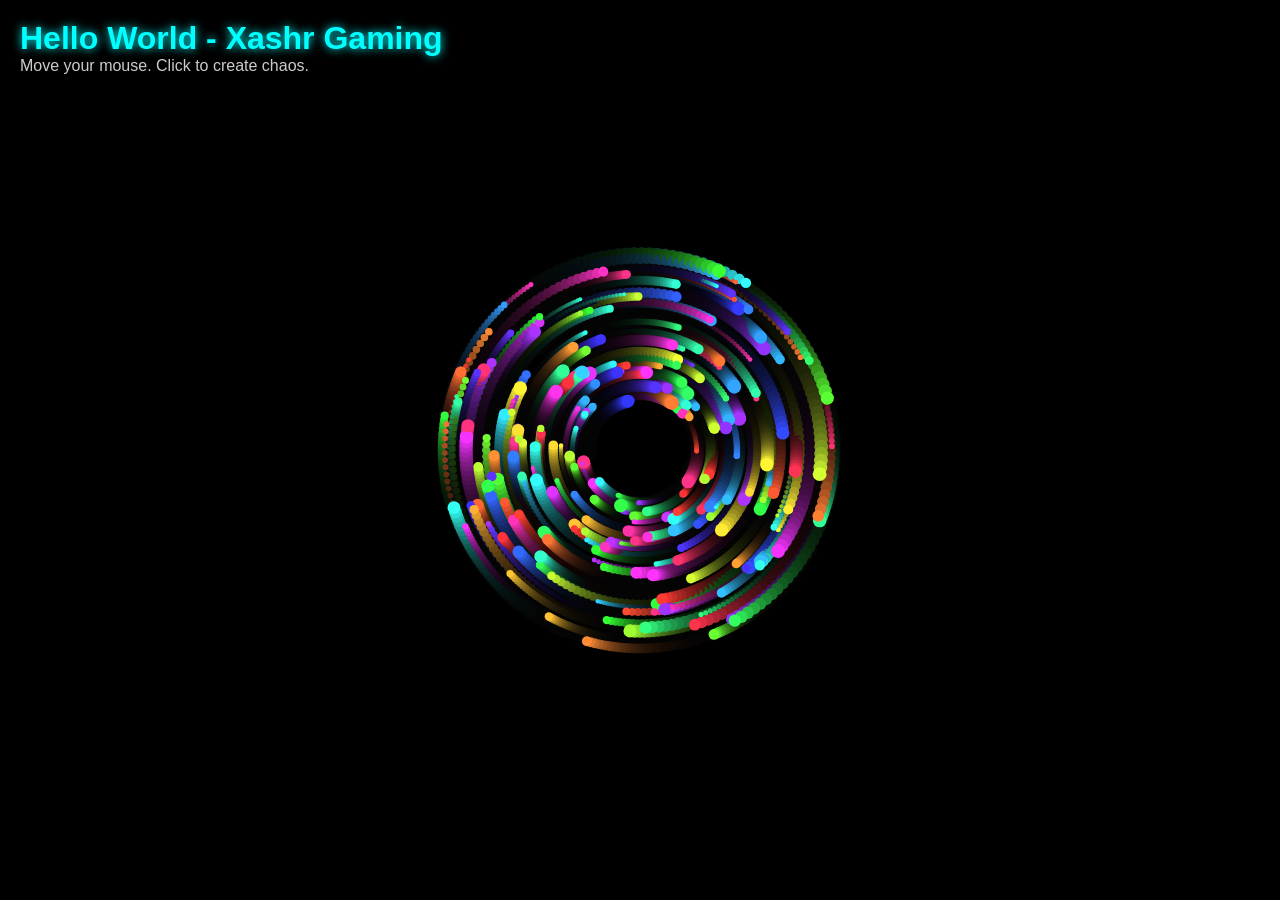
==== index.html @ 1ee9343e "Create index.html" ====
<!DOCTYPE html>
<html lang="en">
<head>
<meta charset="UTF-8">
<meta name="viewport" content="width=device-width, initial-scale=1.0">
<title>Xashr Gaming Lab</title>

<style>
    * {
        margin: 0;
        padding: 0;
        box-sizing: border-box;
    }

    body {
        background: radial-gradient(circle at center, #1a1a2e, #0f0f17);
        overflow: hidden;
        color: white;
        font-family: Arial, sans-serif;
    }

    #ui {
        position: absolute;
        top: 20px;
        left: 20px;
        z-index: 10;
    }

    h1 {
        color: #00ffff;
        text-shadow: 0 0 10px cyan;
    }

    p {
        opacity: 0.8;
    }

    canvas {
        display: block;
    }
</style>
</head>
<body>

<div id="ui">
    <h1>Hello World - Xashr Gaming</h1>
    <p>Move your mouse. Click to create chaos.</p>
</div>

<canvas id="game"></canvas>

<script>
const canvas = document.getElementById("game");
const ctx = canvas.getContext("2d");

function resize() {
    canvas.width = window.innerWidth;
    canvas.height = window.innerHeight;
}
resize();
window.addEventListener("resize", resize);

const mouse = {
    x: window.innerWidth / 2,
    y: window.innerHeight / 2
};

window.addEventListener("mousemove", e => {
    mouse.x = e.clientX;
    mouse.y = e.clientY;
});

class Particle {
    constructor(angle) {
        this.angle = angle;
        this.radius = 50 + Math.random() * 150;
        this.size = 2 + Math.random() * 5;
        this.speed = 0.01 + Math.random() * 0.03;
        this.color = `hsl(${Math.random() * 360}, 100%, 60%)`;
        this.vx = 0;
        this.vy = 0;
        this.free = false;
    }

    update() {
        if (!this.free) {
            this.angle += this.speed;
        }
    }

    draw() {
        let x, y;

        if (!this.free) {
            x = mouse.x + Math.cos(this.angle) * this.radius;
            y = mouse.y + Math.sin(this.angle) * this.radius;
        } else {
            this.x += this.vx;
            this.y += this.vy;
            x = this.x;
            y = this.y;
        }

        ctx.beginPath();
        ctx.arc(x, y, this.size, 0, Math.PI * 2);
        ctx.fillStyle = this.color;
        ctx.fill();
    }

    explode() {
        const x = mouse.x + Math.cos(this.angle) * this.radius;
        const y = mouse.y + Math.sin(this.angle) * this.radius;

        this.x = x;
        this.y = y;
        this.free = true;

        const power = 2 + Math.random() * 8;
        this.vx = (Math.random() - 0.5) * power;
        this.vy = (Math.random() - 0.5) * power;
    }
}

const particles = [];

for (let i = 0; i < 250; i++) {
    particles.push(new Particle(Math.random() * Math.PI * 2));
}

window.addEventListener("click", () => {
    particles.forEach(p => p.explode());

    setTimeout(() => {
        particles.length = 0;

        for (let i = 0; i < 250; i++) {
            particles.push(
                new Particle(Math.random() * Math.PI * 2)
            );
        }
    }, 2000);
});

function animate() {
    ctx.fillStyle = "rgba(0,0,0,0.12)";
    ctx.fillRect(0, 0, canvas.width, canvas.height);

    particles.forEach(p => {
        p.update();
        p.draw();
    });

    requestAnimationFrame(animate);
}

animate();
</script>

</body>
</html>
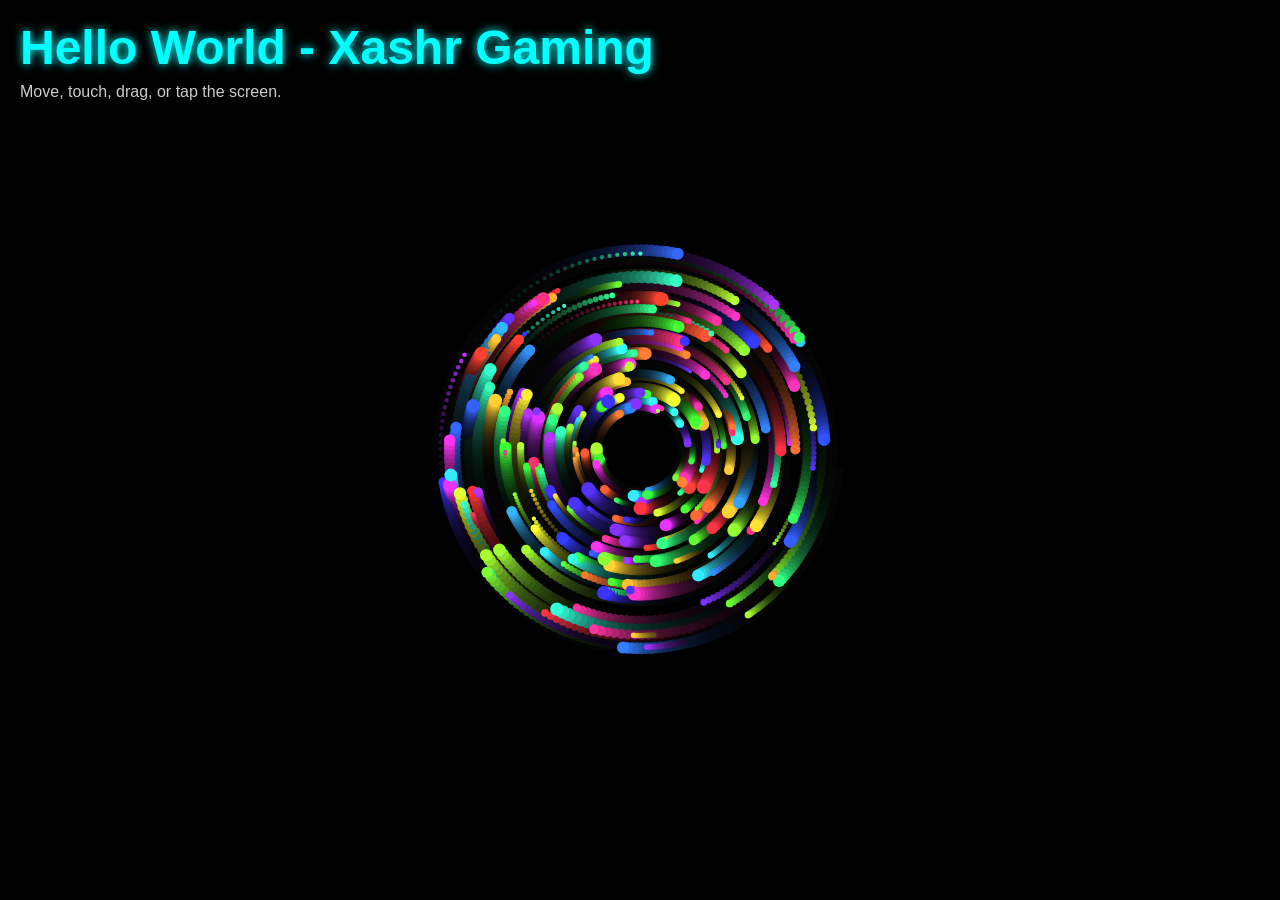
==== commit fa86b2cb: "Add phone support" ====
--- a/index.html
+++ b/index.html
@@ -6,45 +6,56 @@
 <title>Xashr Gaming Lab</title>
 
 <style>
-    * {
-        margin: 0;
-        padding: 0;
-        box-sizing: border-box;
-    }
+* {
+    margin: 0;
+    padding: 0;
+    box-sizing: border-box;
+}
 
-    body {
-        background: radial-gradient(circle at center, #1a1a2e, #0f0f17);
-        overflow: hidden;
-        color: white;
-        font-family: Arial, sans-serif;
-    }
+html, body {
+    width: 100%;
+    height: 100%;
+    overflow: hidden;
+}
 
-    #ui {
-        position: absolute;
-        top: 20px;
-        left: 20px;
-        z-index: 10;
-    }
+body {
+    background: radial-gradient(circle at center, #1a1a2e, #0f0f17);
+    color: white;
+    font-family: Arial, sans-serif;
+    touch-action: none;
+}
 
-    h1 {
-        color: #00ffff;
-        text-shadow: 0 0 10px cyan;
-    }
+#ui {
+    position: absolute;
+    top: 20px;
+    left: 20px;
+    z-index: 10;
+    pointer-events: none;
+}
 
-    p {
-        opacity: 0.8;
-    }
+h1 {
+    color: #00ffff;
+    text-shadow: 0 0 10px cyan;
+    font-size: clamp(1.5rem, 4vw, 3rem);
+}
 
-    canvas {
-        display: block;
-    }
+p {
+    opacity: 0.8;
+    margin-top: 8px;
+}
+
+canvas {
+    display: block;
+    width: 100vw;
+    height: 100vh;
+}
 </style>
 </head>
 <body>
 
 <div id="ui">
     <h1>Hello World - Xashr Gaming</h1>
-    <p>Move your mouse. Click to create chaos.</p>
+    <p>Move, touch, drag, or tap the screen.</p>
 </div>
 
 <canvas id="game"></canvas>
@@ -57,65 +68,74 @@
     canvas.width = window.innerWidth;
     canvas.height = window.innerHeight;
 }
+
 resize();
 window.addEventListener("resize", resize);
 
-const mouse = {
+const pointer = {
     x: window.innerWidth / 2,
     y: window.innerHeight / 2
 };
 
-window.addEventListener("mousemove", e => {
-    mouse.x = e.clientX;
-    mouse.y = e.clientY;
-});
-
 class Particle {
     constructor(angle) {
         this.angle = angle;
-        this.radius = 50 + Math.random() * 150;
+        this.radius = 40 + Math.random() * 160;
         this.size = 2 + Math.random() * 5;
         this.speed = 0.01 + Math.random() * 0.03;
-        this.color = `hsl(${Math.random() * 360}, 100%, 60%)`;
+        this.color = `hsl(${Math.random() * 360},100%,60%)`;
+
+        this.free = false;
+        this.x = 0;
+        this.y = 0;
         this.vx = 0;
         this.vy = 0;
-        this.free = false;
     }
 
     update() {
         if (!this.free) {
             this.angle += this.speed;
+        } else {
+            this.x += this.vx;
+            this.y += this.vy;
+
+            this.vx *= 0.995;
+            this.vy *= 0.995;
         }
     }
 
-    draw() {
-        let x, y;
-
+    getPosition() {
         if (!this.free) {
-            x = mouse.x + Math.cos(this.angle) * this.radius;
-            y = mouse.y + Math.sin(this.angle) * this.radius;
-        } else {
-            this.x += this.vx;
-            this.y += this.vy;
-            x = this.x;
-            y = this.y;
+            return {
+                x: pointer.x + Math.cos(this.angle) * this.radius,
+                y: pointer.y + Math.sin(this.angle) * this.radius
+            };
         }
 
+        return {
+            x: this.x,
+            y: this.y
+        };
+    }
+
+    draw() {
+        const pos = this.getPosition();
+
         ctx.beginPath();
-        ctx.arc(x, y, this.size, 0, Math.PI * 2);
+        ctx.arc(pos.x, pos.y, this.size, 0, Math.PI * 2);
         ctx.fillStyle = this.color;
         ctx.fill();
     }
 
     explode() {
-        const x = mouse.x + Math.cos(this.angle) * this.radius;
-        const y = mouse.y + Math.sin(this.angle) * this.radius;
+        const pos = this.getPosition();
 
-        this.x = x;
-        this.y = y;
+        this.x = pos.x;
+        this.y = pos.y;
         this.free = true;
 
-        const power = 2 + Math.random() * 8;
+        const power = 3 + Math.random() * 10;
+
         this.vx = (Math.random() - 0.5) * power;
         this.vy = (Math.random() - 0.5) * power;
     }
@@ -123,22 +143,36 @@
 
 const particles = [];
 
-for (let i = 0; i < 250; i++) {
-    particles.push(new Particle(Math.random() * Math.PI * 2));
+function createSwarm() {
+    particles.length = 0;
+
+    for (let i = 0; i < 250; i++) {
+        particles.push(
+            new Particle(Math.random() * Math.PI * 2)
+        );
+    }
 }
 
-window.addEventListener("click", () => {
+createSwarm();
+
+function explodeParticles() {
     particles.forEach(p => p.explode());
 
     setTimeout(() => {
-        particles.length = 0;
+        createSwarm();
+    }, 1500);
+}
 
-        for (let i = 0; i < 250; i++) {
-            particles.push(
-                new Particle(Math.random() * Math.PI * 2)
-            );
-        }
-    }, 2000);
+window.addEventListener("pointermove", e => {
+    pointer.x = e.clientX;
+    pointer.y = e.clientY;
+});
+
+window.addEventListener("pointerdown", e => {
+    pointer.x = e.clientX;
+    pointer.y = e.clientY;
+
+    explodeParticles();
 });
 
 function animate() {
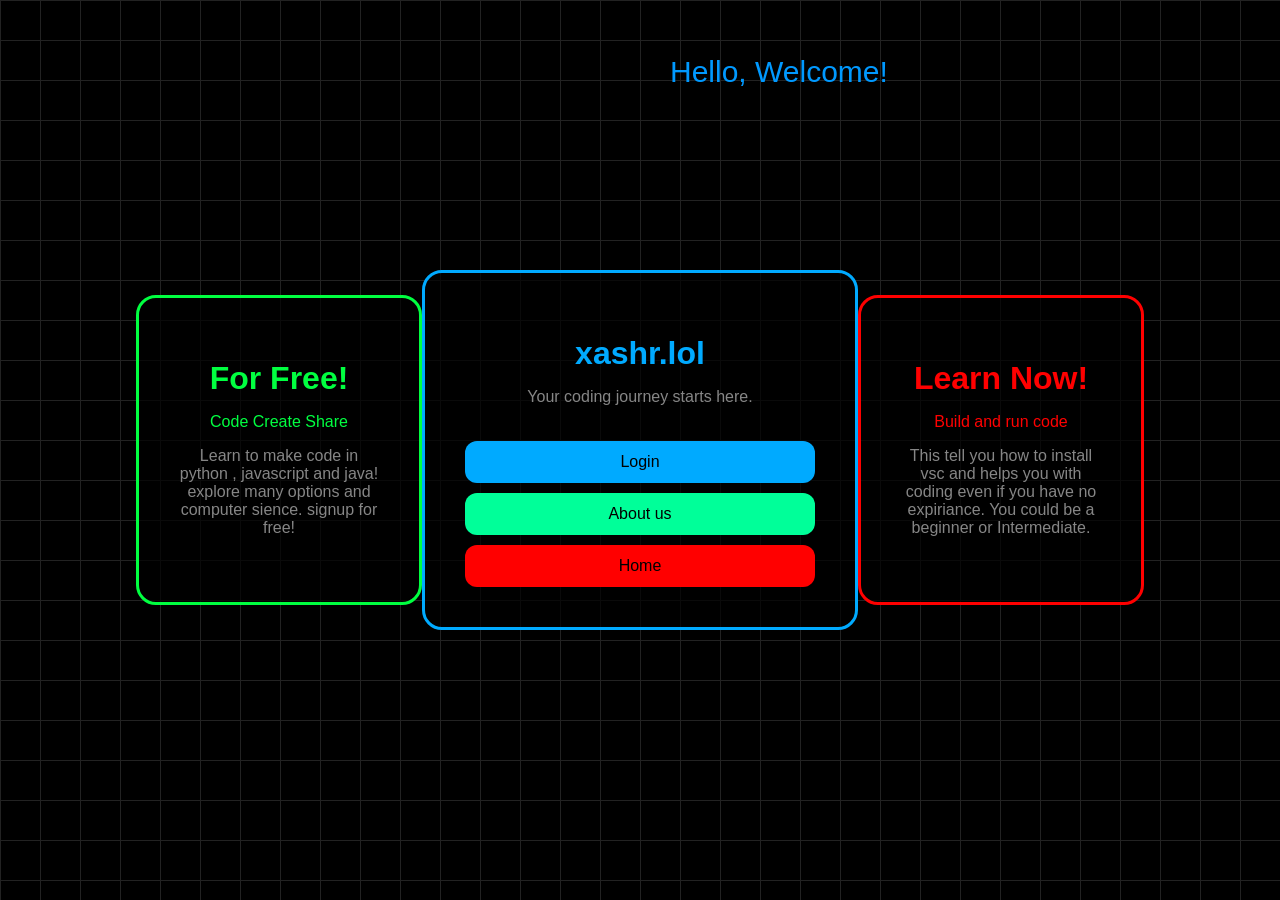
==== commit 5a55dafa: "Add files via upload" ====
--- a/index.html
+++ b/index.html
@@ -1,194 +1,191 @@
-<!DOCTYPE html>
-<html lang="en">
-<head>
-<meta charset="UTF-8">
-<meta name="viewport" content="width=device-width, initial-scale=1.0">
-<title>Xashr Gaming Lab</title>
-
-<style>
-* {
-    margin: 0;
-    padding: 0;
-    box-sizing: border-box;
-}
-
-html, body {
-    width: 100%;
-    height: 100%;
-    overflow: hidden;
-}
-
-body {
-    background: radial-gradient(circle at center, #1a1a2e, #0f0f17);
-    color: white;
-    font-family: Arial, sans-serif;
-    touch-action: none;
-}
-
-#ui {
-    position: absolute;
-    top: 20px;
-    left: 20px;
-    z-index: 10;
-    pointer-events: none;
-}
-
-h1 {
-    color: #00ffff;
-    text-shadow: 0 0 10px cyan;
-    font-size: clamp(1.5rem, 4vw, 3rem);
-}
-
-p {
-    opacity: 0.8;
-    margin-top: 8px;
-}
-
-canvas {
-    display: block;
-    width: 100vw;
-    height: 100vh;
-}
-</style>
-</head>
-<body>
-
-<div id="ui">
-    <h1>Hello World - Xashr Gaming</h1>
-    <p>Move, touch, drag, or tap the screen.</p>
-</div>
-
-<canvas id="game"></canvas>
-
-<script>
-const canvas = document.getElementById("game");
-const ctx = canvas.getContext("2d");
-
-function resize() {
-    canvas.width = window.innerWidth;
-    canvas.height = window.innerHeight;
-}
-
-resize();
-window.addEventListener("resize", resize);
-
-const pointer = {
-    x: window.innerWidth / 2,
-    y: window.innerHeight / 2
-};
-
-class Particle {
-    constructor(angle) {
-        this.angle = angle;
-        this.radius = 40 + Math.random() * 160;
-        this.size = 2 + Math.random() * 5;
-        this.speed = 0.01 + Math.random() * 0.03;
-        this.color = `hsl(${Math.random() * 360},100%,60%)`;
-
-        this.free = false;
-        this.x = 0;
-        this.y = 0;
-        this.vx = 0;
-        this.vy = 0;
-    }
-
-    update() {
-        if (!this.free) {
-            this.angle += this.speed;
-        } else {
-            this.x += this.vx;
-            this.y += this.vy;
-
-            this.vx *= 0.995;
-            this.vy *= 0.995;
-        }
-    }
-
-    getPosition() {
-        if (!this.free) {
-            return {
-                x: pointer.x + Math.cos(this.angle) * this.radius,
-                y: pointer.y + Math.sin(this.angle) * this.radius
-            };
-        }
-
-        return {
-            x: this.x,
-            y: this.y
-        };
-    }
-
-    draw() {
-        const pos = this.getPosition();
-
-        ctx.beginPath();
-        ctx.arc(pos.x, pos.y, this.size, 0, Math.PI * 2);
-        ctx.fillStyle = this.color;
-        ctx.fill();
-    }
-
-    explode() {
-        const pos = this.getPosition();
-
-        this.x = pos.x;
-        this.y = pos.y;
-        this.free = true;
-
-        const power = 3 + Math.random() * 10;
-
-        this.vx = (Math.random() - 0.5) * power;
-        this.vy = (Math.random() - 0.5) * power;
-    }
-}
-
-const particles = [];
-
-function createSwarm() {
-    particles.length = 0;
-
-    for (let i = 0; i < 250; i++) {
-        particles.push(
-            new Particle(Math.random() * Math.PI * 2)
-        );
-    }
-}
-
-createSwarm();
-
-function explodeParticles() {
-    particles.forEach(p => p.explode());
-
-    setTimeout(() => {
-        createSwarm();
-    }, 1500);
-}
-
-window.addEventListener("pointermove", e => {
-    pointer.x = e.clientX;
-    pointer.y = e.clientY;
-});
-
-window.addEventListener("pointerdown", e => {
-    pointer.x = e.clientX;
-    pointer.y = e.clientY;
-
-    explodeParticles();
-});
-
-function animate() {
-    ctx.fillStyle = "rgba(0,0,0,0.12)";
-    ctx.fillRect(0, 0, canvas.width, canvas.height);
-
-    particles.forEach(p => {
-        p.update();
-        p.draw();
-    });
-
-    requestAnimationFrame(animate);
-}
-
-animate();
-</script>
-
-</body>
-</html>
+<!DOCTYPE html>
+<html>
+<head>
+<meta charset="UTF-8">
+<title>xashr.lol | Welcome</title>
+
+<style>
+    body {
+        margin: 0;
+        padding: 0;
+        font-family: Arial;
+        background: #000;
+        color: white;
+        height: 100vh;
+        display: flex;
+        align-items: center;
+        justify-content: center;
+    }
+
+    /* Animated Grid Background */
+    body::before {
+        content: "";
+        position: fixed;
+        inset: 0;
+        background-image:
+            linear-gradient(#222 1px, transparent 1px),
+            linear-gradient(90deg, #222 1px, transparent 1px);
+        background-size: 40px 40px;
+        animation: gridMove 10s linear infinite;
+        pointer-events: none;
+        z-index: 1;
+    }
+
+    @keyframes gridMove {
+        from { background-position: 0 0; }
+        to { background-position: 200px 200px; }
+    }
+
+    /* Center Box */
+    .welcomeBox {
+        position: relative;
+        z-index: 2;
+        background: rgba(0,0,0,0.7);
+        border: 3px solid #00aaff;
+        border-radius: 20px;
+        padding: 40px;
+        width: 350px;
+        text-align: center;
+    }
+
+        /* Center Box */
+        .LeftBox {
+        position: unset;
+        z-index: 2;
+        background: rgba(0,0,0,0.7);
+        border: 3px solid #00ff40;
+        border-radius: 20px;
+        padding: 40px;
+        width: 200px;
+        text-align: center;
+        margin-left: 0px;
+    }
+
+        /* Center Box */
+        .RightBox {
+        position: unset;
+        z-index: 2;
+        background: rgba(0,0,0,0.7);
+        border: 3px solid #ff0000;
+        border-radius: 20px;
+        padding: 40px;
+        width: 200px;
+        text-align: center;
+    }
+
+    h1 {
+        color: #00aaff;
+        margin-bottom: 10px;
+        font-size: 32px;
+    }
+
+    .greentext {
+        color: #00ff40;
+    }
+
+    .redtext {
+        color: #ff0000;
+    }
+
+    .gray {
+        color: #868686;
+        margin-bottom: 25px;
+    }
+
+    .heading {
+        position: fixed;
+        top: 15px;
+        left: 650px;
+        padding: 10px 20px;
+        border: none;
+        border-radius: 10px;
+        color: rgb(0, 153, 255);
+        cursor: pointer;
+        z-index: 5;
+        font-size: 30px;
+    }
+
+    button {
+        width: 100%;
+        padding: 12px;
+        margin-top: 10px;
+        font-size: 16px;
+        border-radius: 12px;
+        border: none;
+        cursor: pointer;
+        transition: 0.2s;
+    }
+
+    .loginBtn {
+        background: #00aaff;
+        color: black;
+    }
+
+    .loginBtn:hover {
+        background: #0088cc;
+    }
+
+    .signupBtn {
+        background: #00ff99;
+        color: black;
+    }
+    
+    .signupBtn:hover {
+        background: #00cc77;
+    }
+
+    .HomeBtn {
+        background: #ff0000;
+        color: black;
+    }
+
+    .HomeBtn:hover {
+        background: #cc0000;
+    }
+
+</style>
+</head>
+<body>
+
+<div class="LeftBox">
+
+    <h1 class="greentext">For Free!</h1>
+    <p class="greentext">Code Create Share</p>
+
+    <p class="gray">Learn to make code in python , javascript and java! explore many options and computer sience. signup for free!</p>
+
+</div>
+
+<div class="welcomeBox">
+
+    <h1>xashr.lol</h1>
+    <p class="gray">Your coding journey starts here.</p>
+
+    <button class="loginBtn" onclick="go('signin.html')">Login</button>
+    <button class="signupBtn" onclick="go('signup.html')">About us</button>
+    <button class="HomeBtn" onclick="go('home.html')">Home</button>
+
+</div>
+
+<div class="RightBox">
+
+    <h1 class="redtext">Learn Now!</h1>
+    <p class="redtext">Build and run code</p>
+
+    <p class="gray">This tell you how to install vsc and helps you with coding even if you have no expiriance. You could be a beginner or Intermediate.</p>
+
+</div>
+
+<div>
+
+    <p class="heading">Hello, Welcome!</p>
+</div>
+
+<script>
+function go(page) {
+    window.location.href = page;
+}
+</script>
+
+</body>
+</html>
